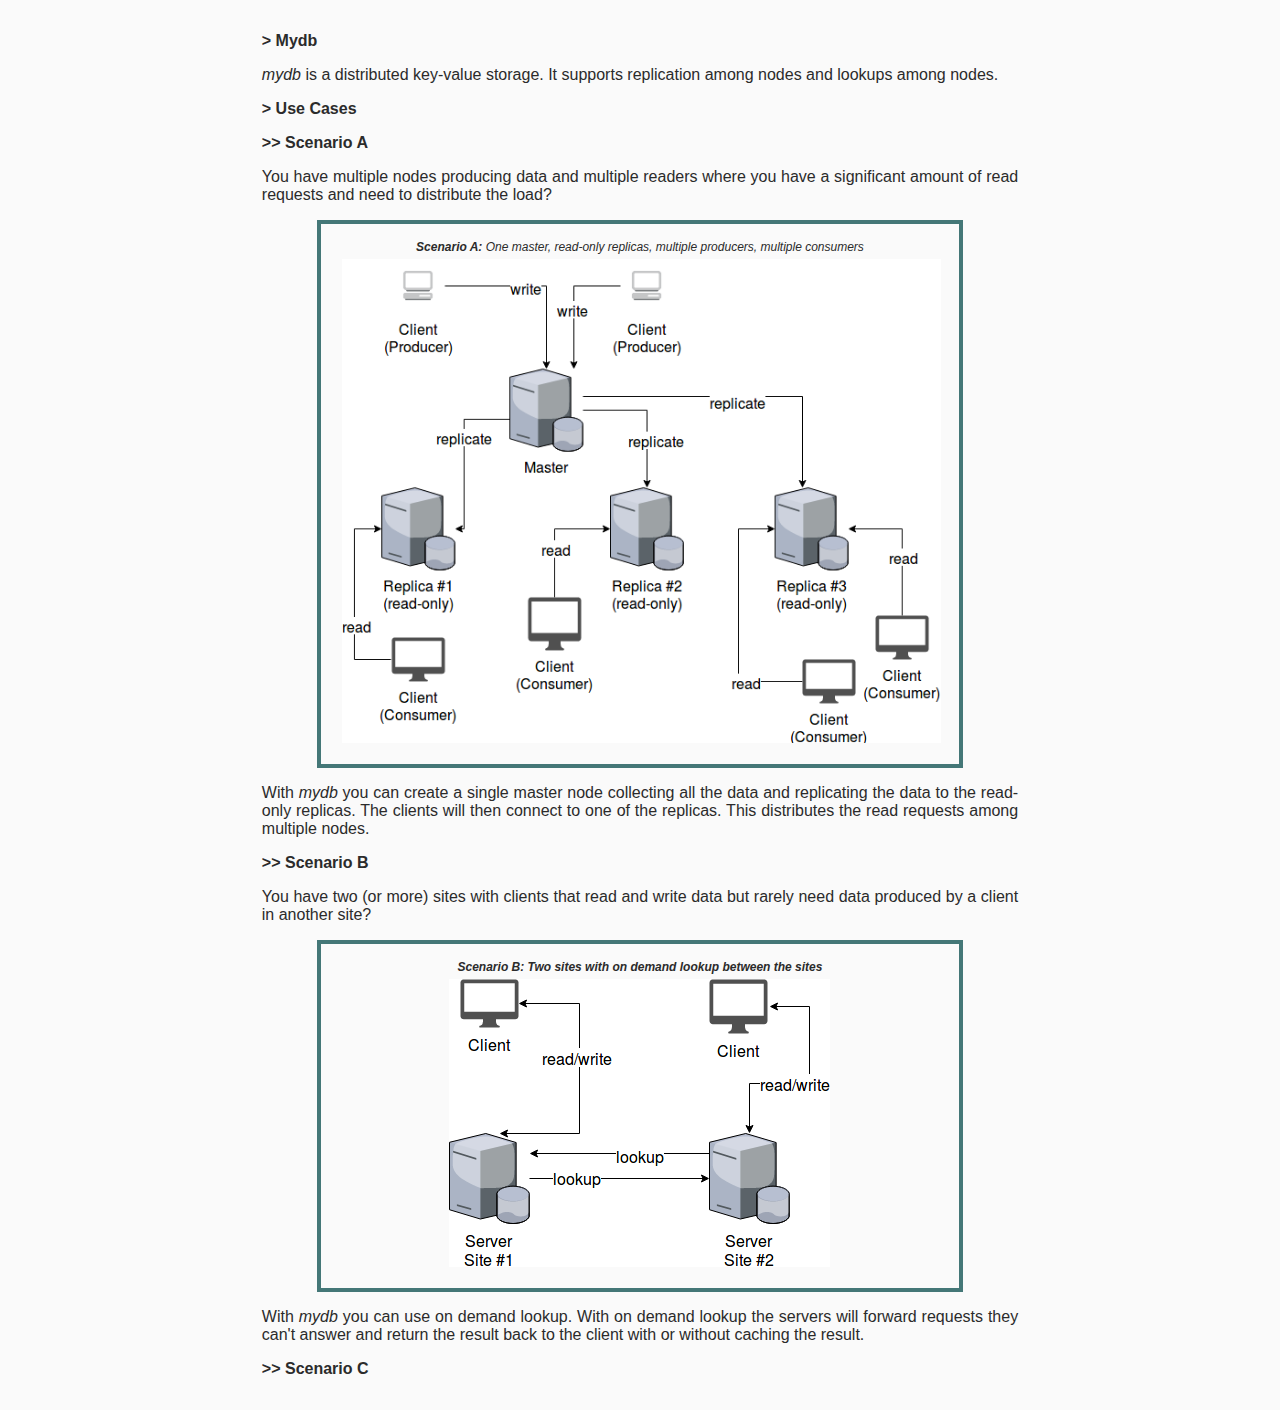
==== docs/index.html @ e036ee48 "* update docs/*" ====
<!DOCTYPE html>
<html>
	<head>
		<title>mydb</title>
		<link rel="stylesheet" href="./stylesheet.css">
		<link href="https://fonts.googleapis.com/css?family=Share+Tech+Mono" rel="stylesheet"> 
	</head>
	<body>
		<h1 id="head"><a href="#head">Mydb</a></h1>
		<p>
			<i>mydb</i> is a distributed key-value storage. It supports replication among nodes and lookups among nodes.
		</p>
		<h1 id="use-cases"><a href="#use-cases">Use Cases</a></h1>
		<p>
		</p>
		<h2 id="scen-a"><a href="#scen-a">Scenario A</a></h2>
		<p>
			You have multiple nodes producing data and multiple readers where you have a significant amount of read requests
			and need to distribute the load? 
		</p>
		<figure>
			<figcaption><b>Scenario A:</b> One master, read-only replicas, multiple producers, multiple consumers</figcaption>
			<img src="./img/Scen_A.png" />
		</figure>
		<p>
			With <i>mydb</i> you can create a single master node collecting all the data and replicating the data to the read-only replicas. The
			clients will then connect to one of the replicas. This distributes the read requests among multiple nodes. 
		</p>
		<h2 id="scen-b"><a href="#scen-b">Scenario B</a></h2>
		<p>
			You have two (or more) sites with clients that read and write data but rarely need data produced by a client in another site?
		</p>
		<figure>
			<figcaption><b>Scenario B: Two sites with on demand lookup between the sites</b>
			<img src="./img/Scen_B.png" />
		</figure>
		<p>
			With <i>mydb</i> you can use on demand lookup. With on demand lookup the servers will forward requests
			they can't answer and return the result back to the client with or without caching the result.   
		</p>
		<h2 id="scen-c"><a href="#scen-c">Scenario C</a></h2>
		<p>
			
		</p>
	</body>
</html>
---- docs/stylesheet.css ----
* {
	margin: 0;
	outline: 0;
	padding: 0;
}

html {
	font-size: 1em;
	font-family: sans-serif;
	text-align: justify;
	background-color: #fafafa;
	color: #2b2b2b;
}

body {
	padding: 1rem;
	max-width: 85ch;
	margin: auto;
}

h1, h2, h3, h4, h5 {
	font-weight: bold;
	font-family: inherit;
	font-size: inherit;
}

h1 {
}

h1:before {
	content: "> "
}

h2:before {
	content: ">> "
}

h3:before {
	content: ">>> "
}

h4:before {
	content: ">>>> "
}

h5:before {
	content: ">>>>> "
}

h1, h2, h3, h4, h5 {
	margin-top: 1rem;
	margin-bottom: 1rem;
}

h1 a, h2 a, h3 a, h4 a, h5 a {
	color: inherit;
	background-color: inherit;
	text-decoration: none;
}

h1 a:hover, h2 a:hover, h3 a:hover, h4 a:hover, h5 a:hover {
	color: inherit;
	background-color: inherit;
	text-decoration: none;
}

h1 a:visited, h2 a:visited, h3 a:visited, h4 a:visited, h5 a:visited {
	color: inherit;
	background-color: inherit;
	text-decoration: none;
}

h1 a:hover:after, h2 a:hover:after, h3 a:hover:after, h4 a:hover:after, h5 a:hover:after {
	content: '*'
}

a, a:hover, a:visited {
	color: #115511;
	text-decoration: none;
}

a:hover {
	text-decoration: underline;
}

p {
	margin-bottom: 0.8rem;
	margin-top: 0.8rem;
}

code {
	background-color: #CCEEEE;
	color: #1a1a1a;
	font-size: 1rem;
	font-family: monospace, monospace;
}

pre.code {
	font-size: 1rem;
	border-left: solid 0.25rem #447777;
}

pre {
	margin-top: 1rem;
	margin-bottom: 1rem;
	display: block;
	padding: 1ch;
	font-size: 0.8rem;
	font-family: monospace, monospace;
	background-color: #CCEEEE;
	color: #1a1a1a;
}

ul, ol {
	list-style-position: inside;
}

li {
}

img {
	margin: auto;
	display: block;
	max-width: 99%;
	padding: 0.3rem;
}

small {
	font-size: 0.5em;
}

figcaption, caption {
	font-style: italic;
	font-size: 0.75rem;
	text-align: center;
}

figure {
	margin: auto;
	max-width: 80%;
	border: solid 0.3rem #447777;
	padding: 1rem;
	margin-top: 1rem;
	margin-bottom: 1rem;
}

table {
	max-width: 65ch;
	margin-left: 1rem;
	border: solid 0.1rem #222222;
	border-collapse: collapse;
}

caption {
	margin-bottom: 1rem;
}

td, th {
	padding: 1ch;
	border: none;
}

tr {
	border: none;
}

th {
	font-weight: bold;
	font-size: 1rem;
}

tr:nth-child(even) {
	background-color: #CCEEEE;
}

tr th {
	color: white;
	background-color: #222222;
}
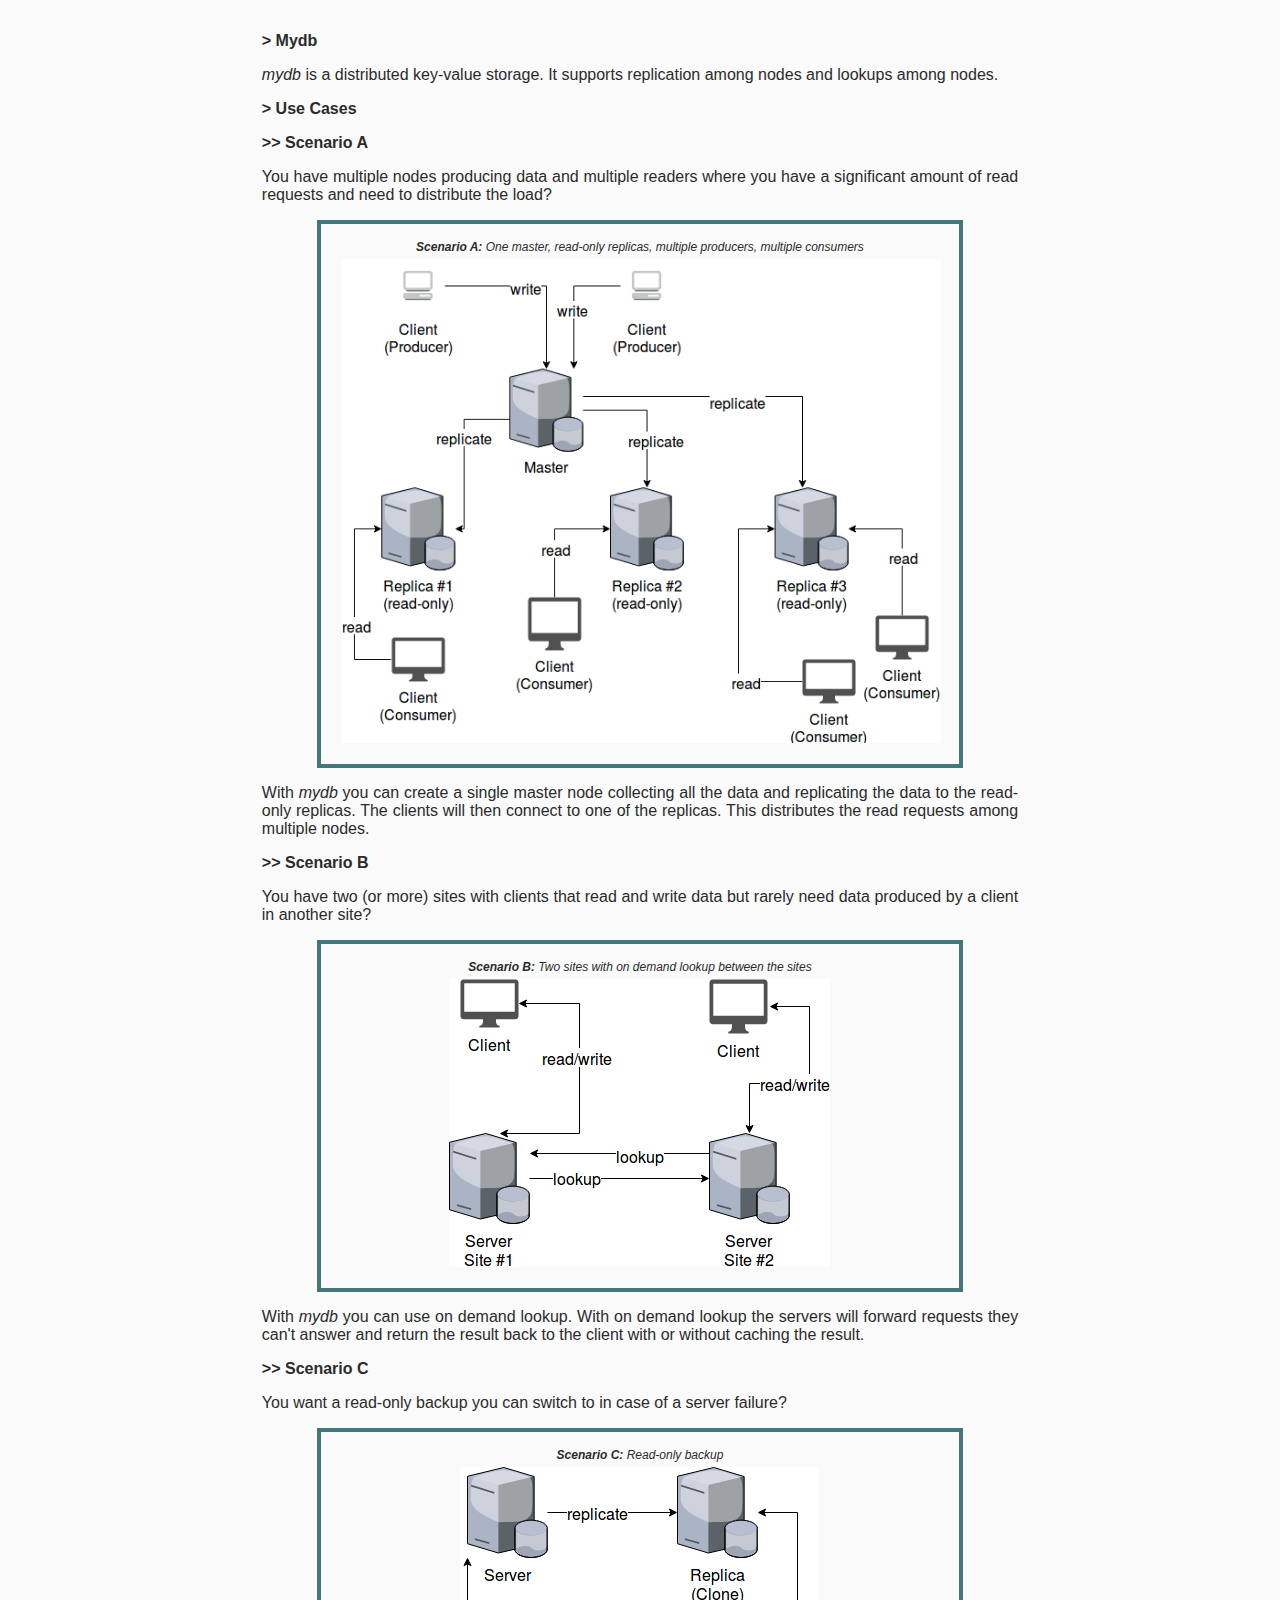
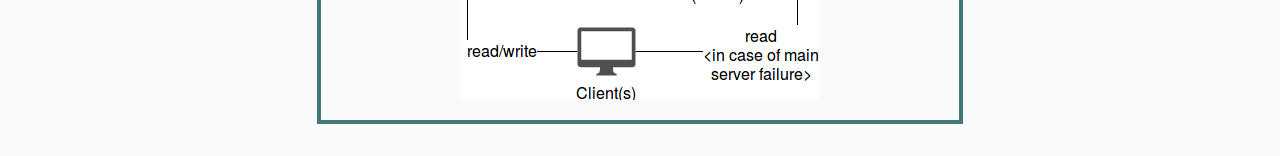
==== commit 3df3d698: "* update docs/*" ====
--- a/docs/index.html
+++ b/docs/index.html
@@ -31,7 +31,7 @@
 			You have two (or more) sites with clients that read and write data but rarely need data produced by a client in another site?
 		</p>
 		<figure>
-			<figcaption><b>Scenario B: Two sites with on demand lookup between the sites</b>
+			<figcaption><b>Scenario B:</b> Two sites with on demand lookup between the sites</figcaption>
 			<img src="./img/Scen_B.png" />
 		</figure>
 		<p>
@@ -40,8 +40,12 @@
 		</p>
 		<h2 id="scen-c"><a href="#scen-c">Scenario C</a></h2>
 		<p>
-			
+			You want a read-only backup you can switch to in case of a server failure?
 		</p>
+		<figure>
+			<figcaption><b>Scenario C:</b> Read-only backup</figcaption>
+			<img src="./img/Scen_C.png" />
+		</figure>
 	</body>
 </html>
 
